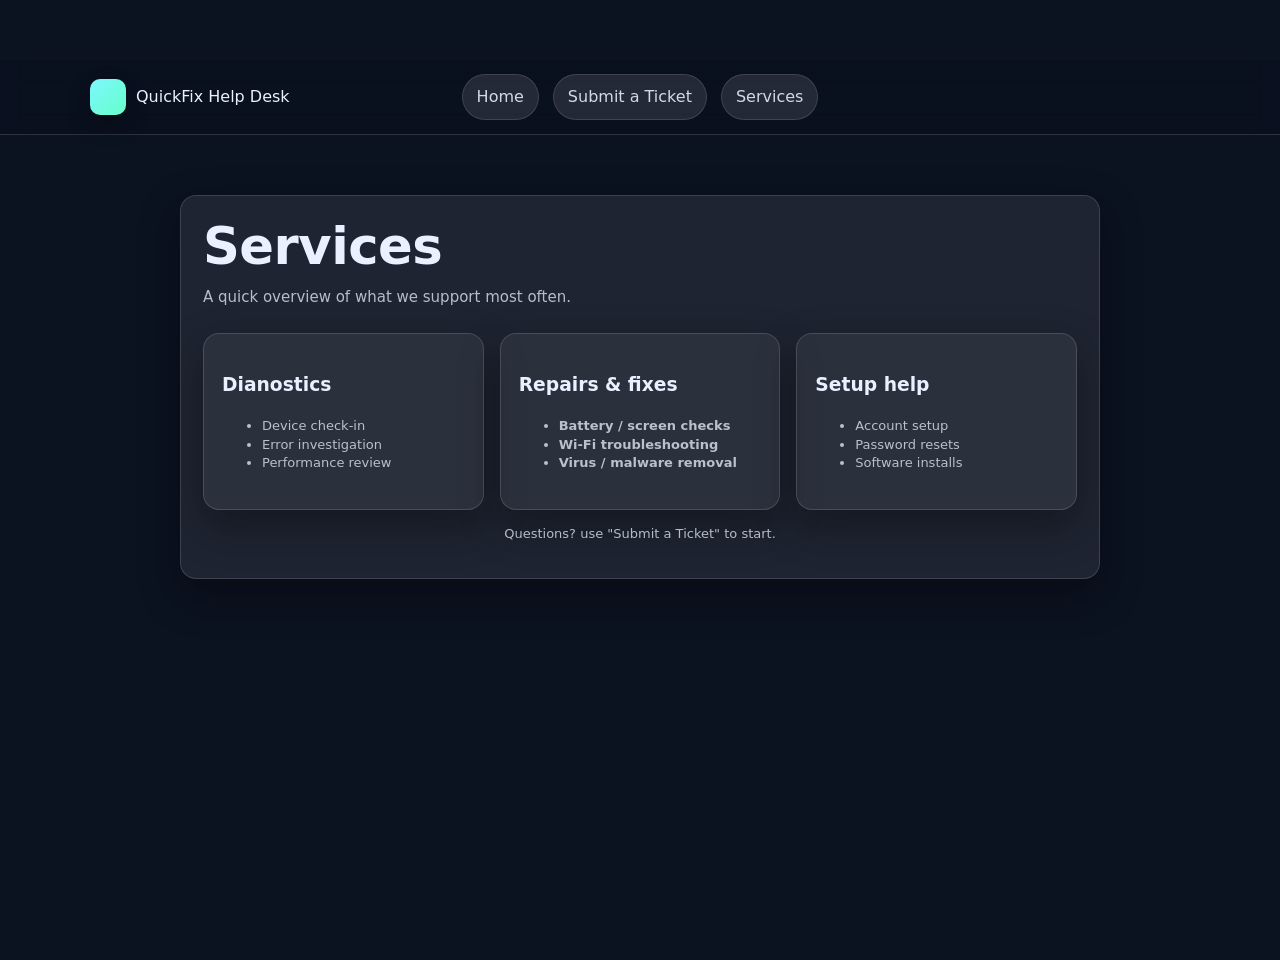
==== about.html @ 3f6d45ab "Add files via upload" ====
<!DOCTYPE html>
<html lang="en">
<head>
 <meta charset="UTF-8">
 <title>Sevices - QuickFix</title>
 <link rel="stylesheet" href="style.css">
</head>
<body>

 <div class="nav">
  <div class="container nav-inner">
  
   <div class="brand">
    <div class="logo"></div>
    <div>QuickFix Help Desk</div>
   </div>

   <div class="nav-links">
    <a class="pill" href="/index.html">Home</a>
    <a class="pill" href="/contact.html">Submit a Ticket</a>
    <a class="pill" href="/about.html">Services</a>
  </div>
 </div>
</div>
 
<div class="container services-page">
  <div class="hero-card services-hero">
   <h1>Services</h1>
   <p class="sub">A quick overview of what we support most often.</p>
 </section>

<section class="services-grid"> 
 <div class="card">
   <h3>Dianostics</h3>
   <ul>
    <li>Device check-in</li>
    <li>Error investigation</li>
    <li>Performance review</li>
   </ul>
  </div>
 
  <div class="card">
  <h3>Repairs &amp; fixes<h3>
  <ul>
   <li>Battery / screen checks</li>
   <li>Wi-Fi troubleshooting</li>
   <li>Virus / malware removal</li>
  <ul>
 </div>

<div class="card">
 <h3>Setup help</h3>
    <ul>
     <li>Account setup</li>
     <li>Password resets</li>
     <li>Software installs</li>
    <ul>
  </div>
 </section>

  <p class="footer-note">Questions? use "Submit a Ticket" to start.</p>
 </div>
</body>

 <script src="script.js"></script>
</body>
</html>
---- style.css ----
:root{
--bg1:#0b1220;
--bg2:#0f1b33;
--card: rgba(255,255,255,0.08);
--text:#eaf0ff;
--muted: rgba(234,240,255,0.75);
--line: rgba(255,255,255,0.14);
--accent:#7cf7ff;
--accent2:#67ffc8;
--shadow: 0 16px 40px rgba(0,0,0,0.35);
--radius: 16px;
}

*{ box-sizing:border-box; }
html, body { height: 100%; }

 body{
 margin:0;
 font-family: system-ui, -apple-system, Segoe UI, Roboto, Arial, sans-serif; 
 color: var(--text);
 line-height: 1.5;
 background-color: var(--bg1);
 background-image: radial-gradient(900px 500px at 10% 10%, rgba(110,168,255,0.25), transparent 60%), radial-gradient(900px 500px at 90% %20, rgba(103,245,198,0.25), transparent 55%), linear-gradient(180deg, var(--bg1), var(--bg2)); 
}


a{ color: var(--text); text-decoration:none; opacity:0.9; }
a:hover{ opacity:1; }

.container{
 max-width:1100px;
 margin: 0 auto;
 padding: 0 20px
}

.nav{
 position: sticky;
 top: 0;
 z-index: 10;
 background: rgba(10,16,30,0.55);
 backdrop-filter:blur(12px);
 border-bottom: 1px solid var(--line);
}

.nav-inner{ 
 display: grid;
 grid-template-columns: 1fr auto 1fr;
 align-items: center;
 padding: 14px 0;
}

.brand{
 justify-self: start;
 display: flex;
 align-items: center;
 gap: 10px;
}

.logo{
 width:36px;
 height:36px;
 border-radius:10px;
 background: linear-gradient(135deg, var(--accent), var(--accent2));
 box-shadow: 0 10px 22px rgba(0,0,0,0.25);
}

.nav-links{
 justify-self: center;
 display: flex;
 gap: 14px;
 align-items: center;
}

.pill{
 display:inline-block;
 padding:10px 14px;
 border-radius: 999px;
 border:1px solid var(--line);
 background: rgba(255,255,255,0.12);
}

.pill:hover{
 background: rgba(255,255,255,0.12);
 transform: translateY(-1px);
}

.hero{
 padding: 110px 0 48px;
 border-top: 1px solid var(--line);
}

.hero .countainer{
 max-width: 1100px;
 margin: 0 auto;
 padding: 0 28px;
}

.hero-grid{
 display: grid;
 grid-template-columns: 1.2fr 0.8fr;
 gap: 18px;
 align-items: start;
}

.hero-card{
 border:1px solid var(--line);
 background: var(--card);
 border-radius: var(--radius);
 box-shadow: var(--shadow);
 backdrop-filter: blur(12px);
 padding: 22px;
} 

.card{
 border: 1px solid var(--line);
 background: rgba(255,255,255,0.06);
 border-radius: var(--radius);
 box-shadow: var(--shadow);
 padding: 18px;
}

.card:hover{
 transform: translateY(-3px);
 box-shadow: 0 18px 45px rgba(0,0,0,0.35);
 border-color: rgba(255,255,255,0.18);
}

.card p,
.card li{
 font-size: 13px;
 line-height: 1.4;
}

h1{
 margin: 0 0 12px;
 font-size: clamp(34px, 4vw, 56px);
 letter-spacing: -0.01em;
 line-height:1.1;
}
h2{
 margin:0 0 10px;
 letter-spacing: -0.01em;
}

.sub{
 color: var(--muted);
 margin: 0 0 16px;
 font-size: 15px;
}

.badges{ 
 display:flex;
 flex-wrap:wrap;
 gap:10px;
 margin-top:14px;
}
.badge{
 font-size:13px;
 color: var(--muted);
 border:1px solid var(--line);
 background: rgba(255,255,255,0.06);
 padding: 8px 10px;
 border-radius: 999px;
}

.grid{
 display: grid;
 grid-template-columns: repeat(3, 1fr);
 gap: 16px; 
 margin: 18px 0 50px;
}

@media (max-width: 860px){
.services-grid{
  grid-template-columns: 1fr;
 }
 .services-grid > .card{
  height: auto;
 }
}

.grid > .card{
 min-height: 260px;
 display: flex;
 flex-direction: column;
}

.grid > .card u1{
 margin: auto;
}

.card p, .card li, small { color: var(--muted); }

label{
 display:block;
 margin: 10px 0 6px;
 color: var(--muted);
 font-size: 13px;
}

select, input, textarea{
 width:100%;
 padding: 12px 12px;
 border-radius: 12px;
 border: 1px solid var(--line);
 background: rgba(10,16,30,0.55);
 color: var(--text);
 outline:none;
}

select:focus, input:focus, textarea:focus{
 border-color: rgba(110,168,255,0.6);
 box-shadow: 0 0 0 3px rgba(110,168,255,0.18);
}

.services-header{
 max-width: 900px;
 margin: 48px auto 0;
}

.services-grid{
 max-width: 1100px;
 margin: 24px auto 0;
 display: grid;
 grid-template-columns: repeat(3, minmax(240px, 1fr));
 gap: 16px;
}

.services-grid > .card{
 min-height: 160px;
}

button{
 width: auto;
 padding: 12px 16px;
 border: none;
 border-radius: 12px;
 font-weight: 700;
 color:#08101f;
 cursor: pointer;
 background: linear-gradient(135deg, var(--accent), var(--accent2));
 box-shadow: 0 14px 30px rgba(103,255,200,0.18);
}

button:hover{ transform: translateY(-1px); }

.notice{ 
 display: none;
 margin-top: 12px;
 padding: 10px 14px;
 border-radius: 10px;
 background: rgba(110,168,255,0.18);
 border: 1px solid rgba(110,168,255,0.6);
 color: var(--text);
 font-size: 14px;
}

@keyframes fadeUp {
 from {
   opacity: 0;
   transform: translateY(10px); 
}

 to {
   opacity: 1;
   transform: translateY(0); 
  }
}
.hero, .container, .footer {
animation: fadeUp 380ms ease both;
}

.container { animation-delay: 60ms; }
.footer    { animation-delay: 120ms; }

.container > .card{
 min-height: auto;
}

.services{
 padding: 100px 0;
}

.services-hero{
 max-width: 920px;
 margin: 0 auto 26px;
}


.services-grid u1{
 margin: 0;
 padding-left: 18px;
}

.footer-note{
 text-align: center;
 margin-top: 14px;
 color: var(--muted);
 font-size: 13px;
}

.footer{
 padding: 18px 0;
 color: var(--muted);
 text-align:center;
 font-size: 13px;
}

@media (max-width: 860px) {
 .hero-grid{ grid-template-columns: 1fr; }
}

.container { margin-top: 60px; }
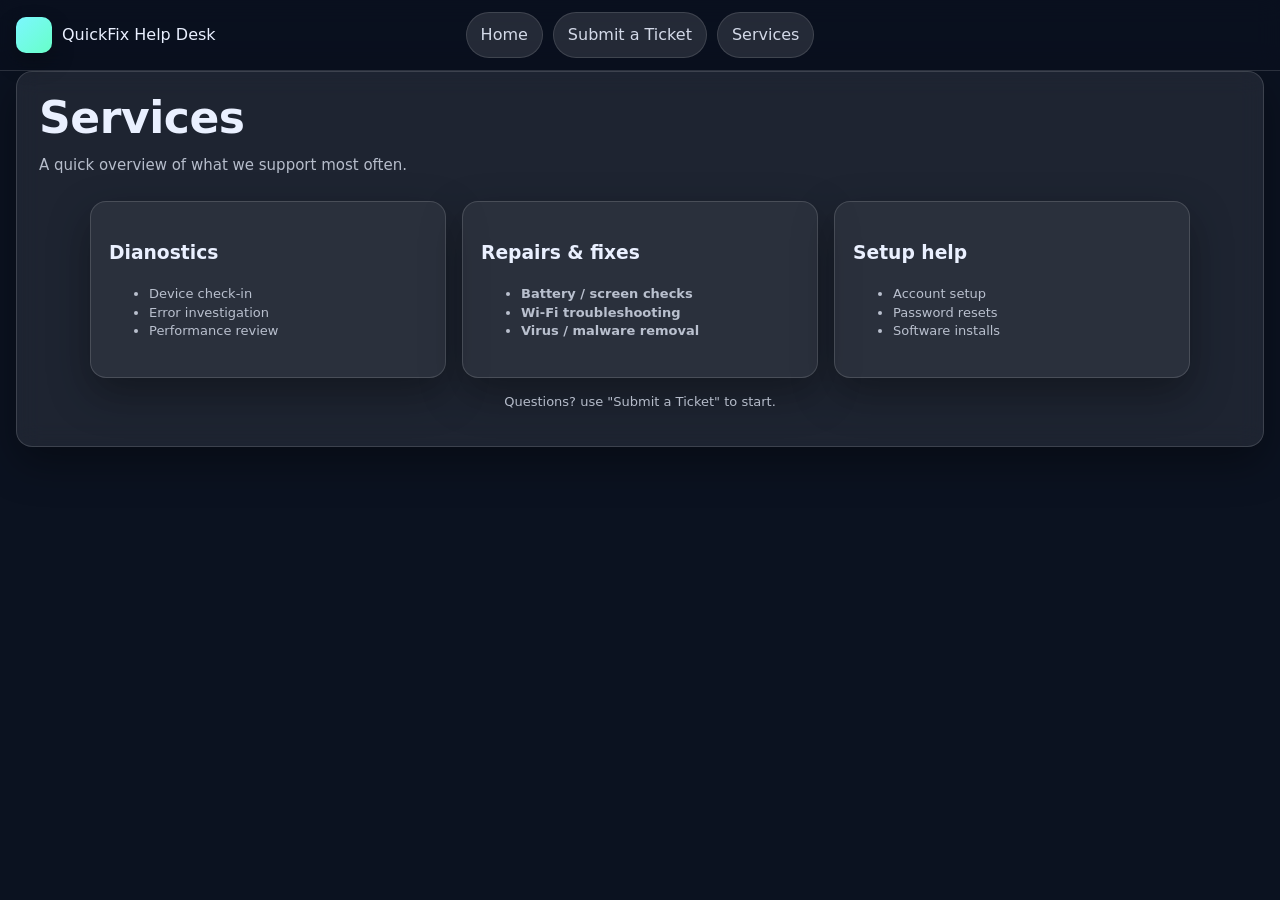
==== commit 8af9c3d3: "Added mobile support" ====
--- a/about.html
+++ b/about.html
@@ -4,6 +4,8 @@
  <meta charset="UTF-8">
  <title>Sevices - QuickFix</title>
  <link rel="stylesheet" href="style.css">
+ <base href="/quickfix-helpdesk/">
+ <meta name="viewport" content="width=device-width, initial-scale=1.0">
 </head>
 <body>
 
@@ -16,9 +18,9 @@
    </div>
 
    <div class="nav-links">
-    <a class="pill" href="/index.html">Home</a>
-    <a class="pill" href="/contact.html">Submit a Ticket</a>
-    <a class="pill" href="/about.html">Services</a>
+    <a class="pill" href="./index.html">Home</a>
+    <a class="pill" href="./contact.html">Submit a Ticket</a>
+    <a class="pill" href="./about.html">Services</a>
   </div>
  </div>
 </div>
--- a/style.css
+++ b/style.css
@@ -310,4 +310,58 @@
  .hero-grid{ grid-template-columns: 1fr; }
 }
 
-.container { margin-top: 60px; }
+html, body { overflow-x: hidden; }
+
+.container {
+ max-width: 100%;
+ padding: 0 16px;
+}
+
+.nav-inner{
+ flex-direction: column;
+ align-items: center;
+ gap: 12px;
+ padding: 12px 16px;
+}
+
+.nav-links{ 
+ justify-content: center;
+ flex-wrap: wrap;
+ gap: 10px;
+}
+
+.hero-grid{
+ grid-template-columns: 1fr !important;
+ gap: 16px;
+}
+
+.hero-card, .card{
+ width: 100%;
+ max-width: 100%
+}
+
+.services-grid
+ grid-template-columns: 1fr;
+ gap: 16px;
+}
+
+input, textarea, select, button{
+ width: 100%;
+ max-width: 100%
+}
+
+.hero-card h1{
+  font-size: clamp(28px, 7vw, 44px);
+  line-height: 1.1;
+ }
+}
+
+@media (min-width: 861px) and (max-width: 1100px){
+ .hero-grid{
+  grid-template-columns: 1fr !important;
+ ;
+}
+.services-grid{
+  grid-template-columns: repeat(2, 1fr);
+ }
+}
